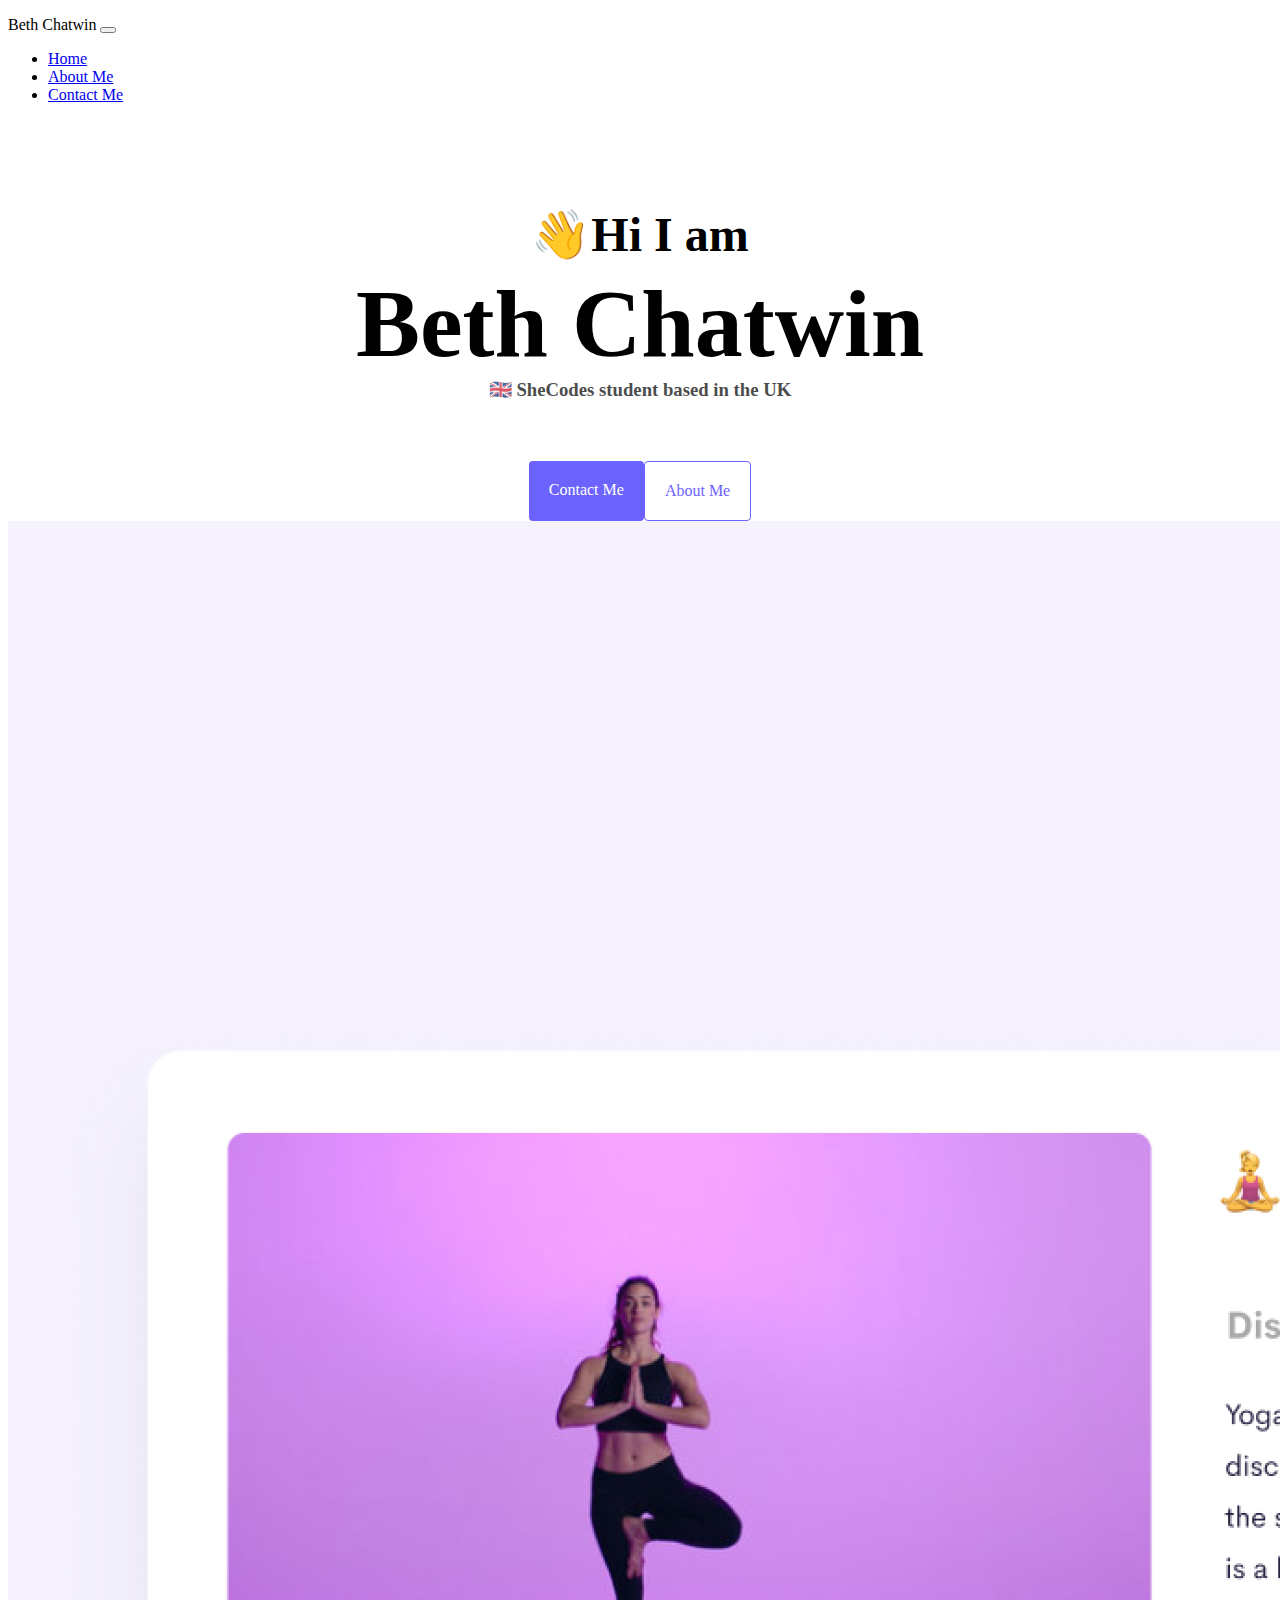
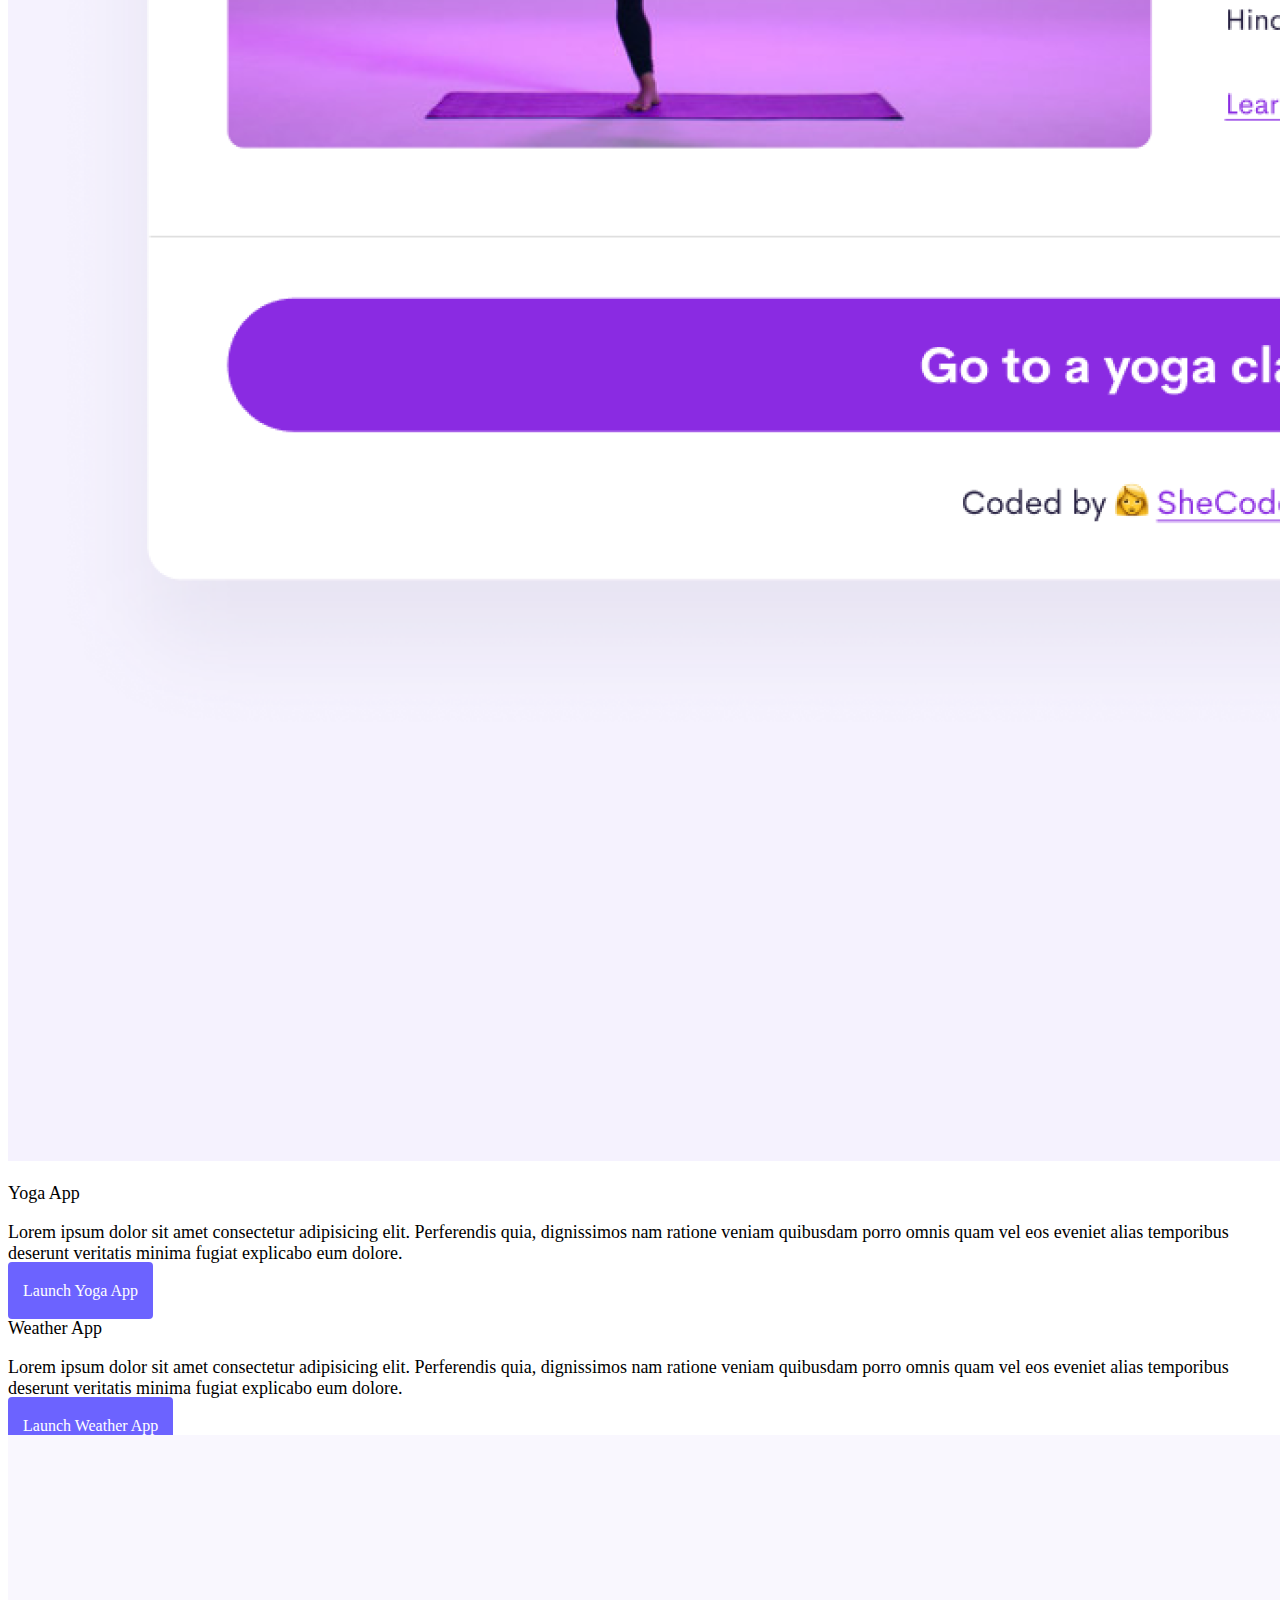
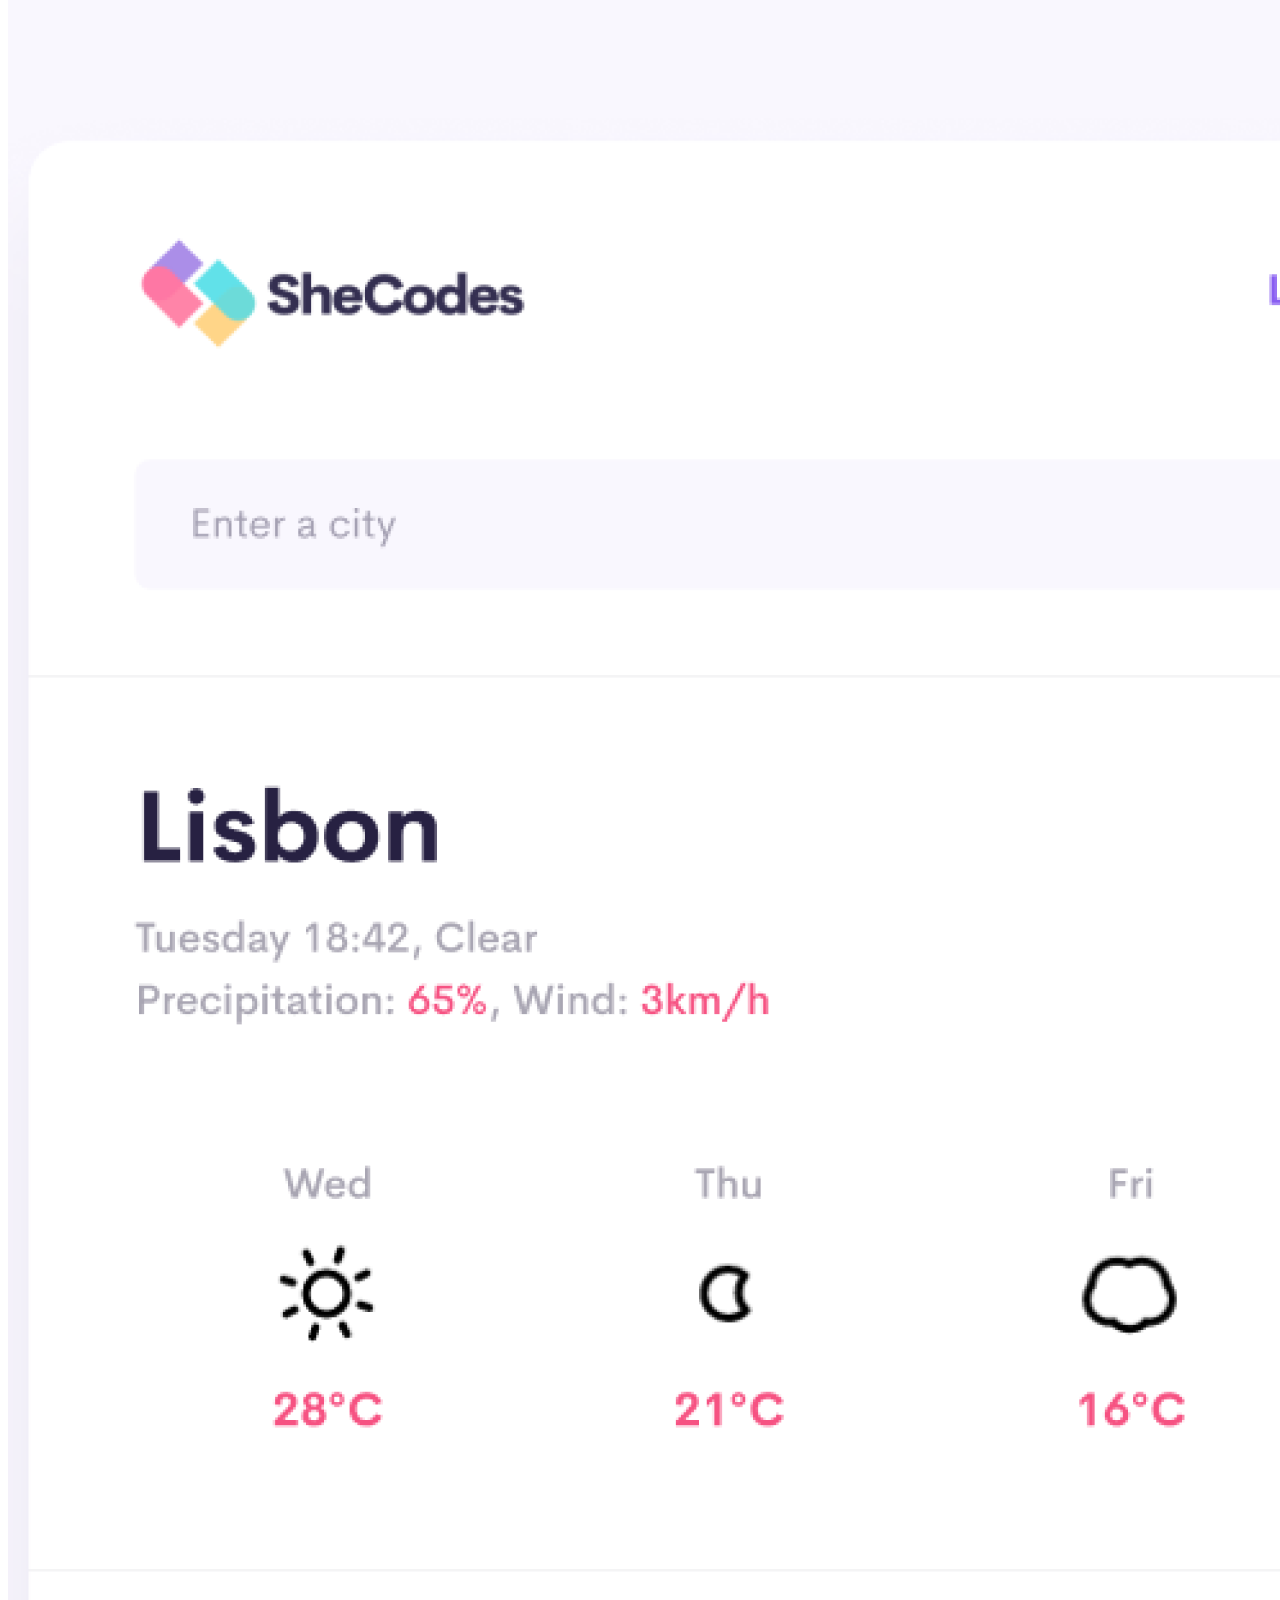
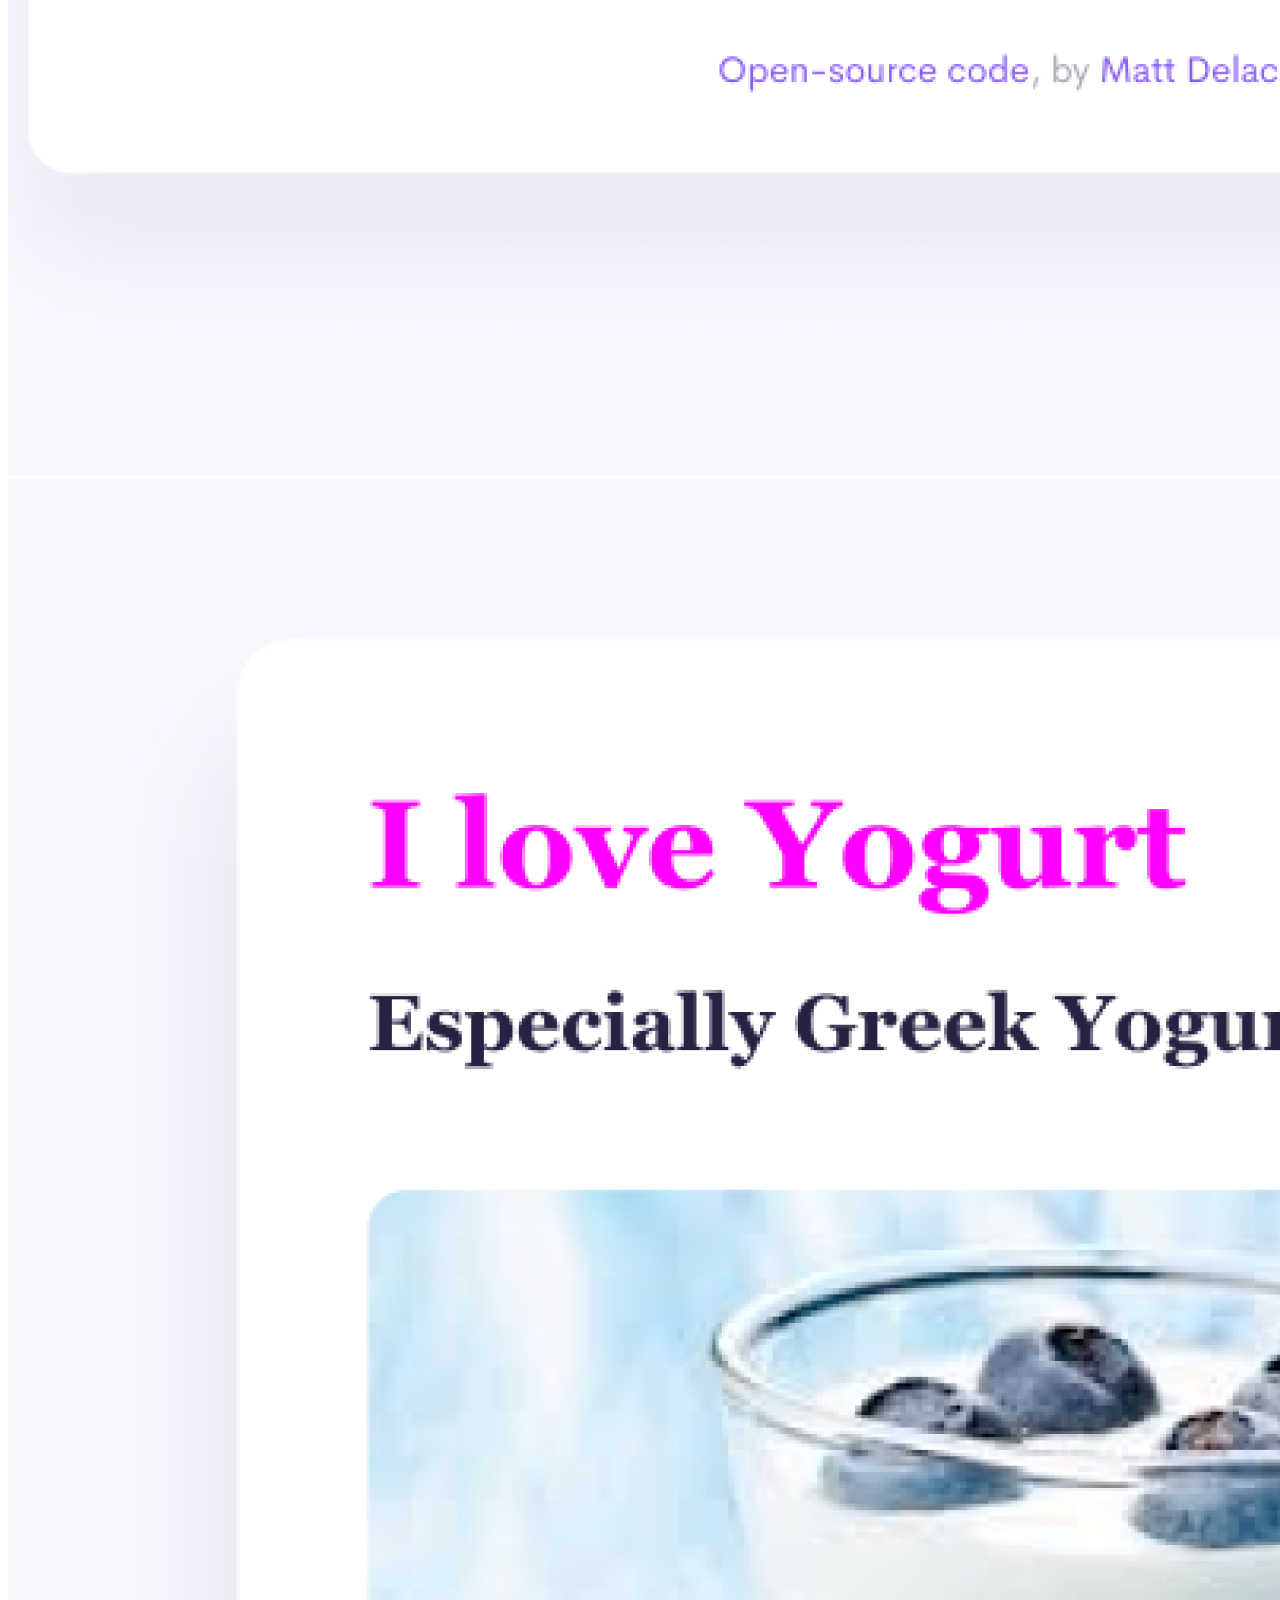
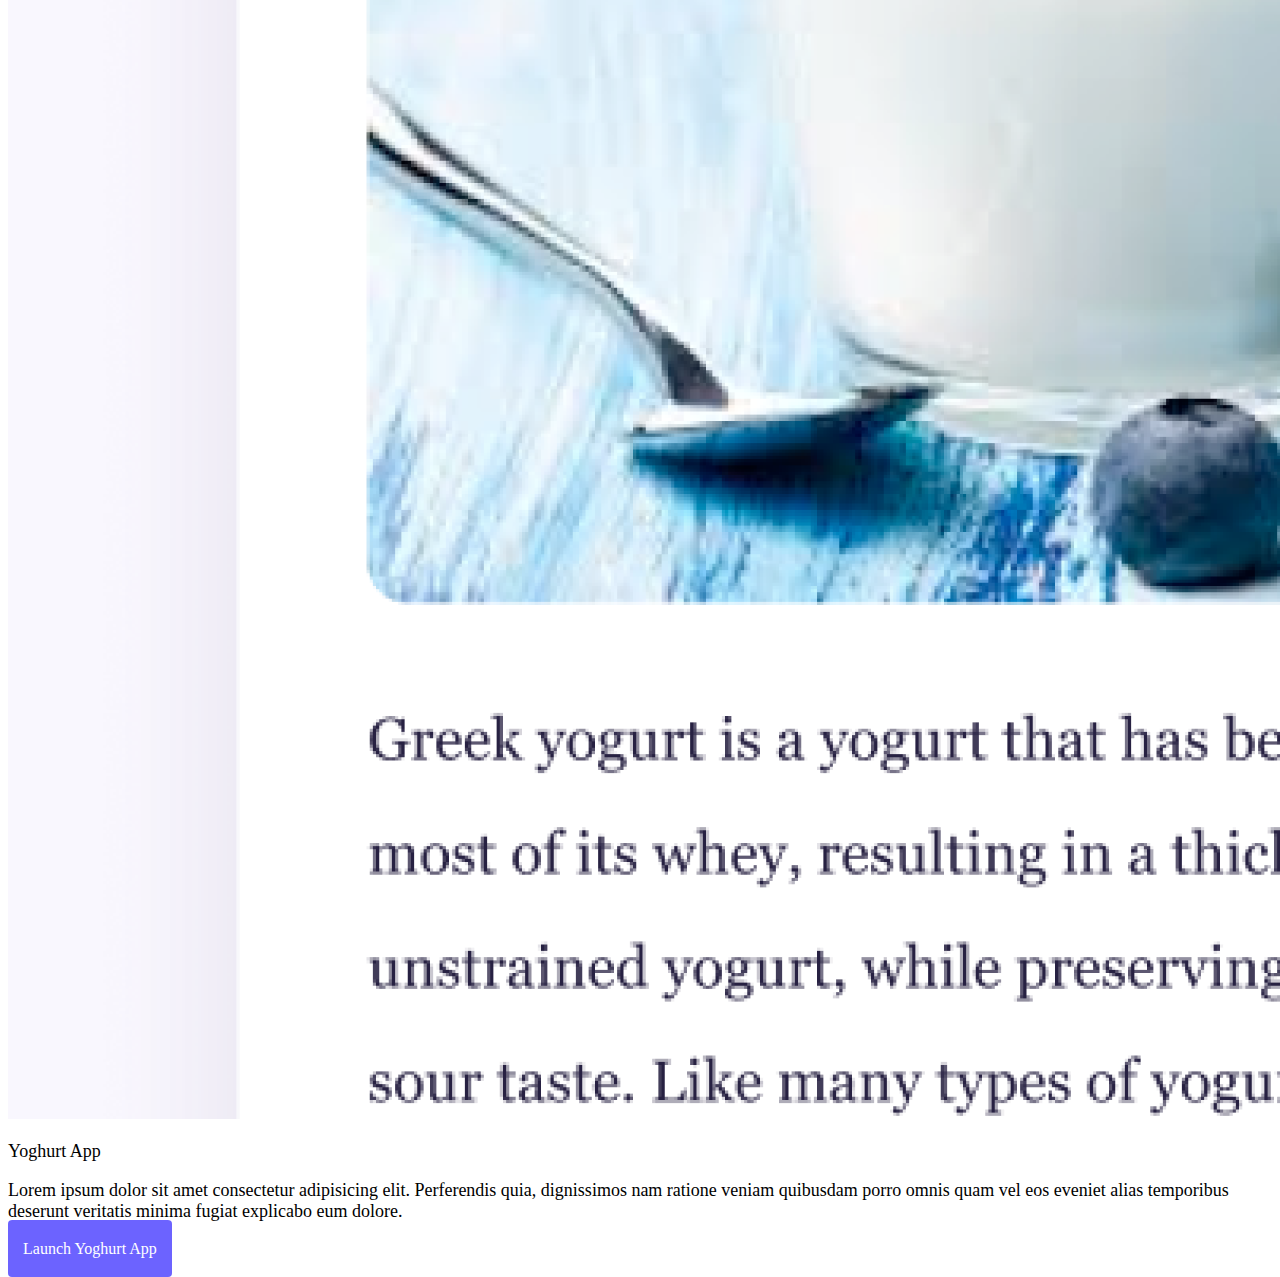
==== .vscode/index.html @ 65073ec4 "imported existing code and images from codesandbox" ====
<!DOCTYPE html>
<html lang="en">
  <head>
    <link href="https://cdn.jsdelivr.net/npm/bootstrap@5.3.0-alpha1/dist/css/bootstrap.min.css" rel="stylesheet" integrity="sha384-GLhlTQ8iRABdZLl6O3oVMWSktQOp6b7In1Zl3/Jr59b6EGGoI1aFkw7cmDA6j6gD" crossorigin="anonymous">
    <script src="https://cdn.jsdelivr.net/npm/bootstrap@5.3.0-alpha1/dist/js/bootstrap.bundle.min.js" integrity="sha384-w76AqPfDkMBDXo30jS1Sgez6pr3x5MlQ1ZAGC+nuZB+EYdgRZgiwxhTBTkF7CXvN" crossorigin="anonymous"></script> 
    <meta charset="UTF-8" />
    <meta name="viewport" content="width=device-width, initial-scale=1.0" />
    <meta http-equiv="X-UA-Compatible" content="ie=edge" />
    <link rel="stylesheet" href="src/style.css" />
    <title>SheCodes</title>
  </head>
  <body>
    
      <nav class="navbar navbar-expand-lg navbar-light bg-light fixed-top">
        <div class="container-fluid">
          <a class="navbar-brand">Beth Chatwin</a>
          <button class="navbar-toggler" type="button" data-bs-toggle="collapse" data-bs-target="#navbarNav" aria-controls="navbarNav" aria-expanded="false" aria-label="Toggle navigation">
            <span class="navbar-toggler-icon"></span>
          </button>
          <div class="collapse navbar-collapse" id="navbarNav">
            <ul class="navbar-nav">
              <li class="nav-item">
                <a class="nav-link active" aria-current="page" href="index.html">Home</a>
              </li>
              <li class="nav-item">
                <a class="nav-link" href="about.html">About Me</a>
              </li>
              <li class="nav-item">
                <a class="nav-link" href="about.html#contact">Contact Me</a>
              </li>
              </li>
            </ul>
          </div>
        </div>
      </nav>
   <br/>
   <br/>
   <br/>
   
    <h1 class="mt-5">
      👋Hi I am
    </h1>
    <h2 class="name">Beth Chatwin</h2>
    <h3 class="mb-5">🇬🇧 SheCodes student based in the UK</h3>
    <div class="nav-buttons mb-5 text-center">
    <a href="about.html#contact" class="contact" id="contact">Contact Me</a>
    <a href="about.html" class="about" id="about">About Me</a>
    </div>

    <div class="container">

      <div class="row d-flex mt-5">
        <div class="col-sm-6 border-radius mb-5"><img src="src/images/yoga.png" class="img-fluid rounded"></div>
        <div class="col-sm-6">
          <p class="fs-1 fw-semibold">Yoga App</p>
          <p>Lorem ipsum dolor sit amet consectetur adipisicing elit. Perferendis quia, dignissimos nam ratione veniam quibusdam porro omnis quam vel eos eveniet alias temporibus deserunt veritatis minima fugiat explicabo eum dolore.
          </p>
          <div class="mb-5 mt-5">
            <a href="#" class="primary-link">Launch Yoga App</a>
        </div>
      </div>

      <div class="row mt-4 d-flex">
        <div class="col-sm-6">
          <p class="fs-1 fw-semibold">Weather App</p>
          <p>Lorem ipsum dolor sit amet consectetur adipisicing elit. Perferendis quia, dignissimos nam ratione veniam quibusdam porro omnis quam vel eos eveniet alias temporibus deserunt veritatis minima fugiat explicabo eum dolore.
          </p>
          <div class="mb-5 mt-5">
            <a href="#" class="primary-link">Launch Weather App</a>
          </div>
        </div>
     
          <div class="col-sm-6 mt-4"><img src="src/images/weather.png" class="img-fluid rounded"></div>
        </div>
      
      <div class="row mt-5 d-flex">
        <div class="col-sm-6 border-radius mb-5"><img src="src/images/yogurt.png" class="img-fluid rounded">
        </div>
        <div class="col-sm-6">
          <p class="fs-1 fw-semibold">Yoghurt App</p>
          <p>Lorem ipsum dolor sit amet consectetur adipisicing elit. Perferendis quia, dignissimos nam ratione veniam quibusdam porro omnis quam vel eos eveniet alias temporibus deserunt veritatis minima fugiat explicabo eum dolore.
          </p>
          <div class="mb-5 mt-5">
            <a href="#" class="primary-link">Launch Yoghurt App</a>
        </div>
      </div>


    </div>
  </body>
</html>
---- .vscode/src/style.css ----
:root {
  --secondary-color: #f5f2fe;
  --primary-color: #6c63ff;
  --border-radius: 4px;
}
h1 {
  text-align: center;
  margin-bottom: 0px;
  font-size: 48px;
}
h1.about-title {
  font-size: 96px;
  margin-top: 0px;
}
h2 {
  text-align: center;
  opacity: 0.7;
  margin-top: 0px;
  font-size: 48px;
}
.about-h2 {
  font-size: 24px;
}

h2.name {
  font-size: 96px;
  margin-top: 5px;
  margin-bottom: 0px;
  opacity: 100%;
}
h3 {
  text-align: center;
  margin-top: 0px;
  margin-bottom: 30px;
  opacity: 0.7;
}
h4 {
  text-align: center;
  font-size: 35px;
  margin-bottom: 0px;
}
a {
  text-align: center;
}
p {
  display: block;
  font-size: 18px;
}
.nav-buttons {
  display: flex;
  margin-top: 40px;
  justify-content: center;
}

.about-me-paras {
  font-size: 18px;
  line-height: 1.5;
  margin: 30px;
}
.column {
  padding: 20px;
  background-color: var(--secondary-color);
  border-radius: var(--border-radius);
  max-width: 100px;
}

.home {
  display: block;
  text-align: center;
  margin-top: 40px;
  color: var(--primary-color);
}
.contact {
  background-color: var(--primary-color);
  border-radius: var(--border-radius);
  padding: 20px;
  margin-top: 20px;
  color: white;
  text-decoration: none;
}
.about {
  border-color: #6c63ff;
  border: 1px solid;
  border-radius: var(--border-radius);
  padding: 20px;
  margin-top: 20px;
  color: #6c63ff;
  text-decoration: none;
}
.email {
  display: flex;
  justify-content: center;
  color: var(--primary-color);
  font-size: 20px;
  text-decoration: none;
  margin-top: 0px;
}
.img {
  margin: 30px auto;
  width: 150px;
}

.primary-link {
  border-radius: 4px;
  padding: 20px 15px;
  text-decoration: none;
  text-transform: capitalize;
  background: var(--primary-color);
  box-shadow: var(--box-shadow);
  color: white;
  margin: 0;
}
.navbar {
  padding-top: 0.5rem;
}
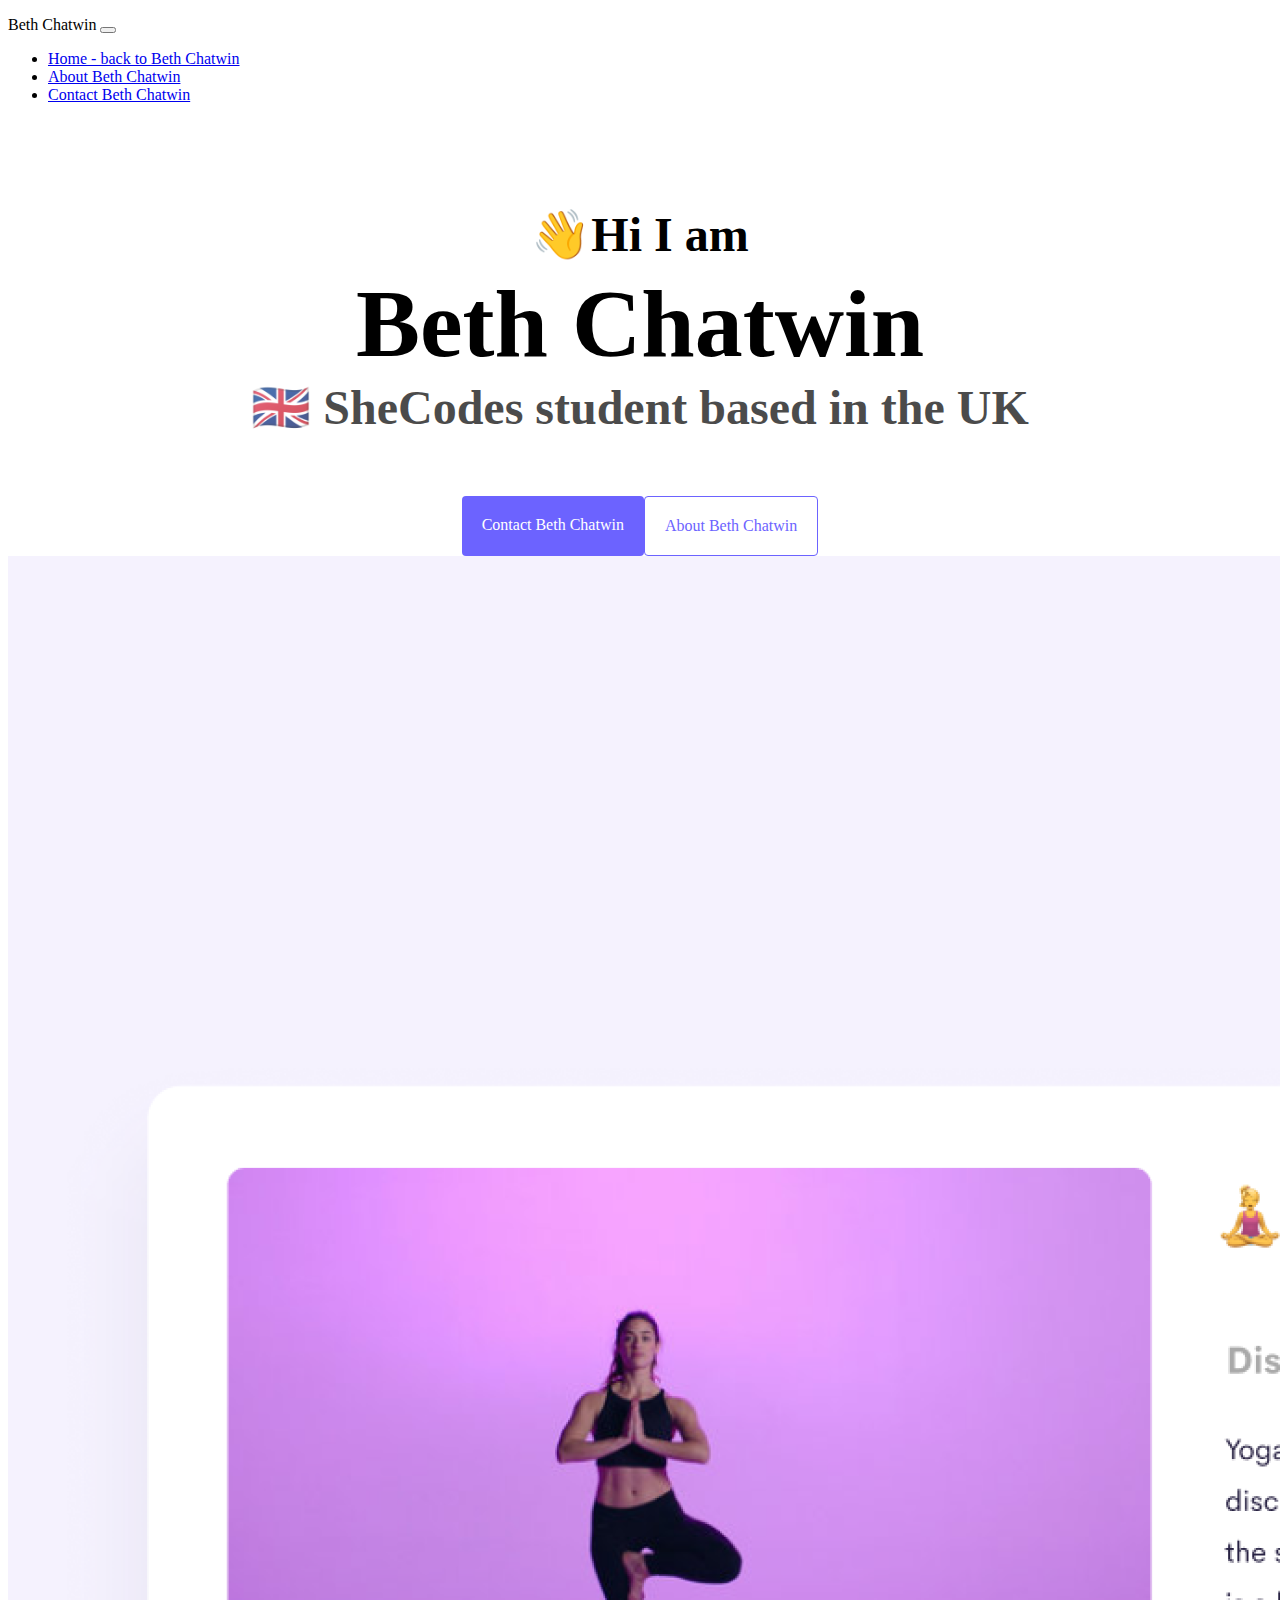
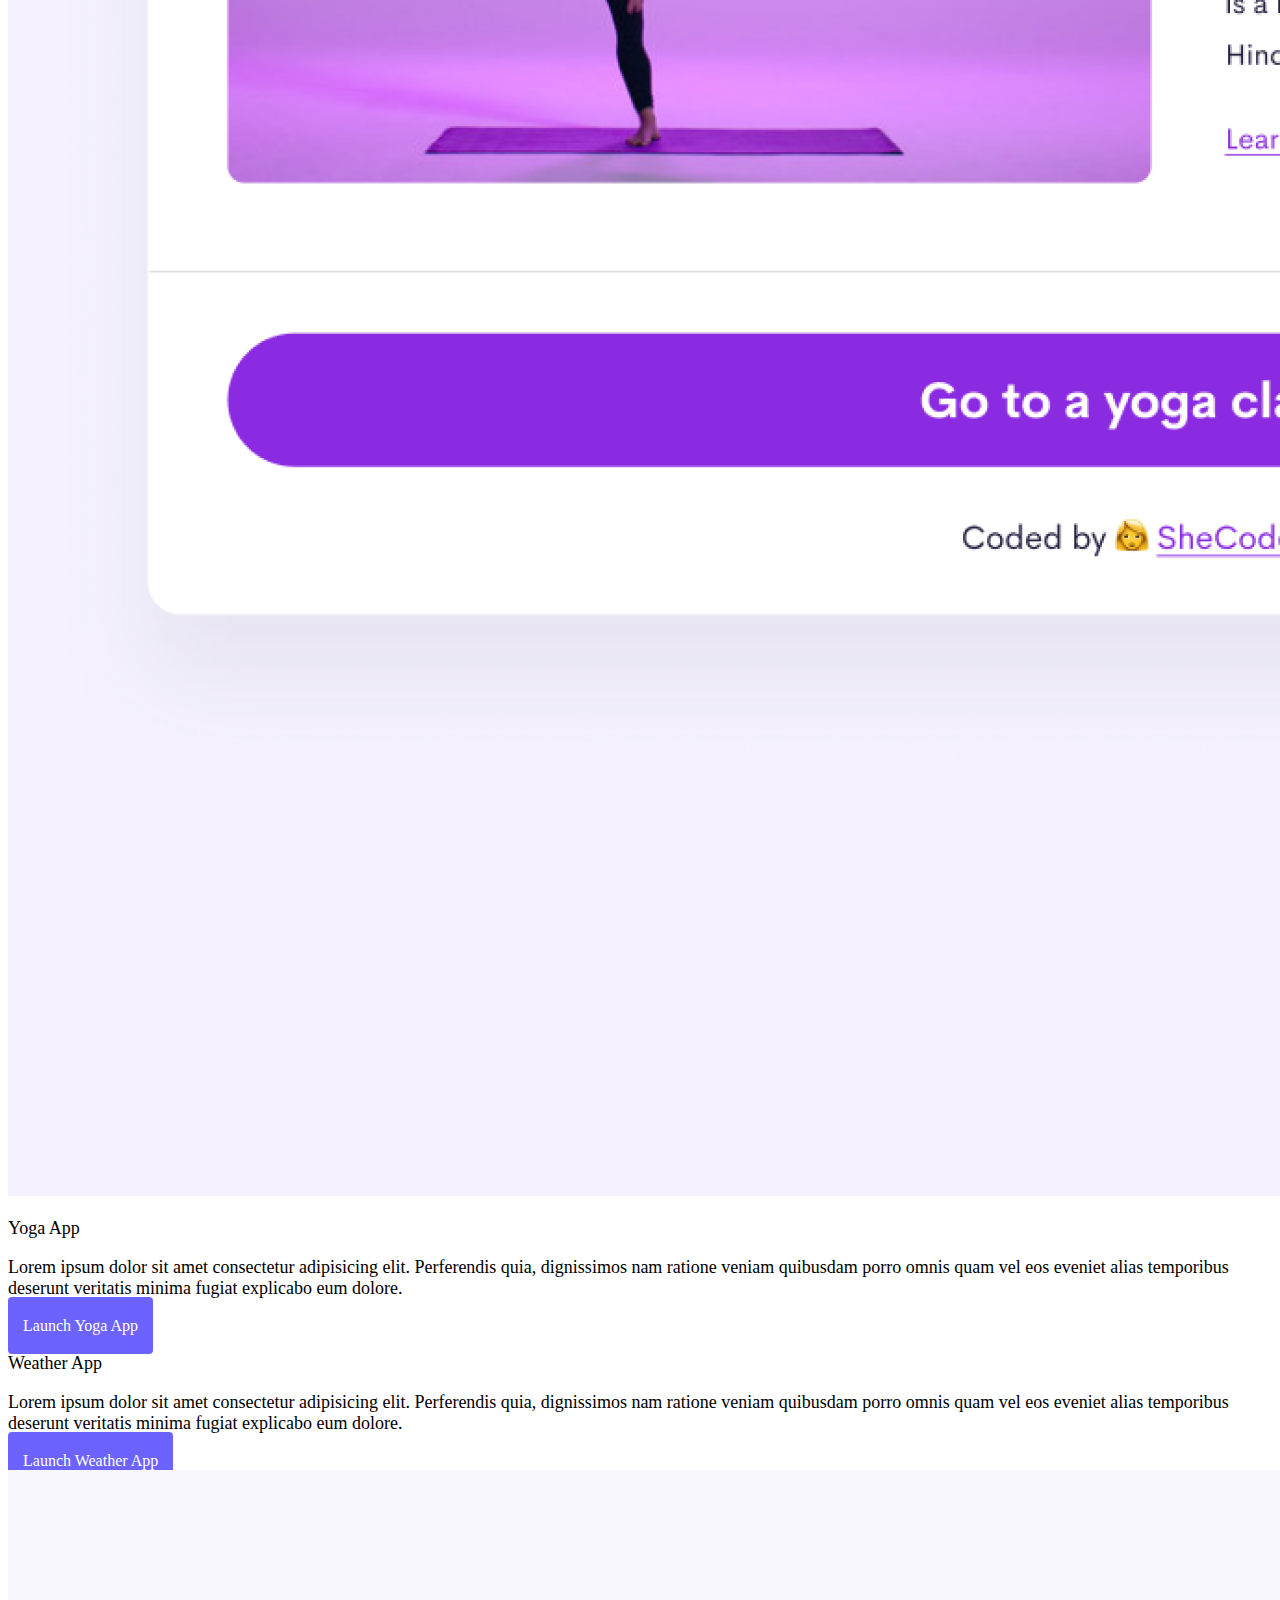
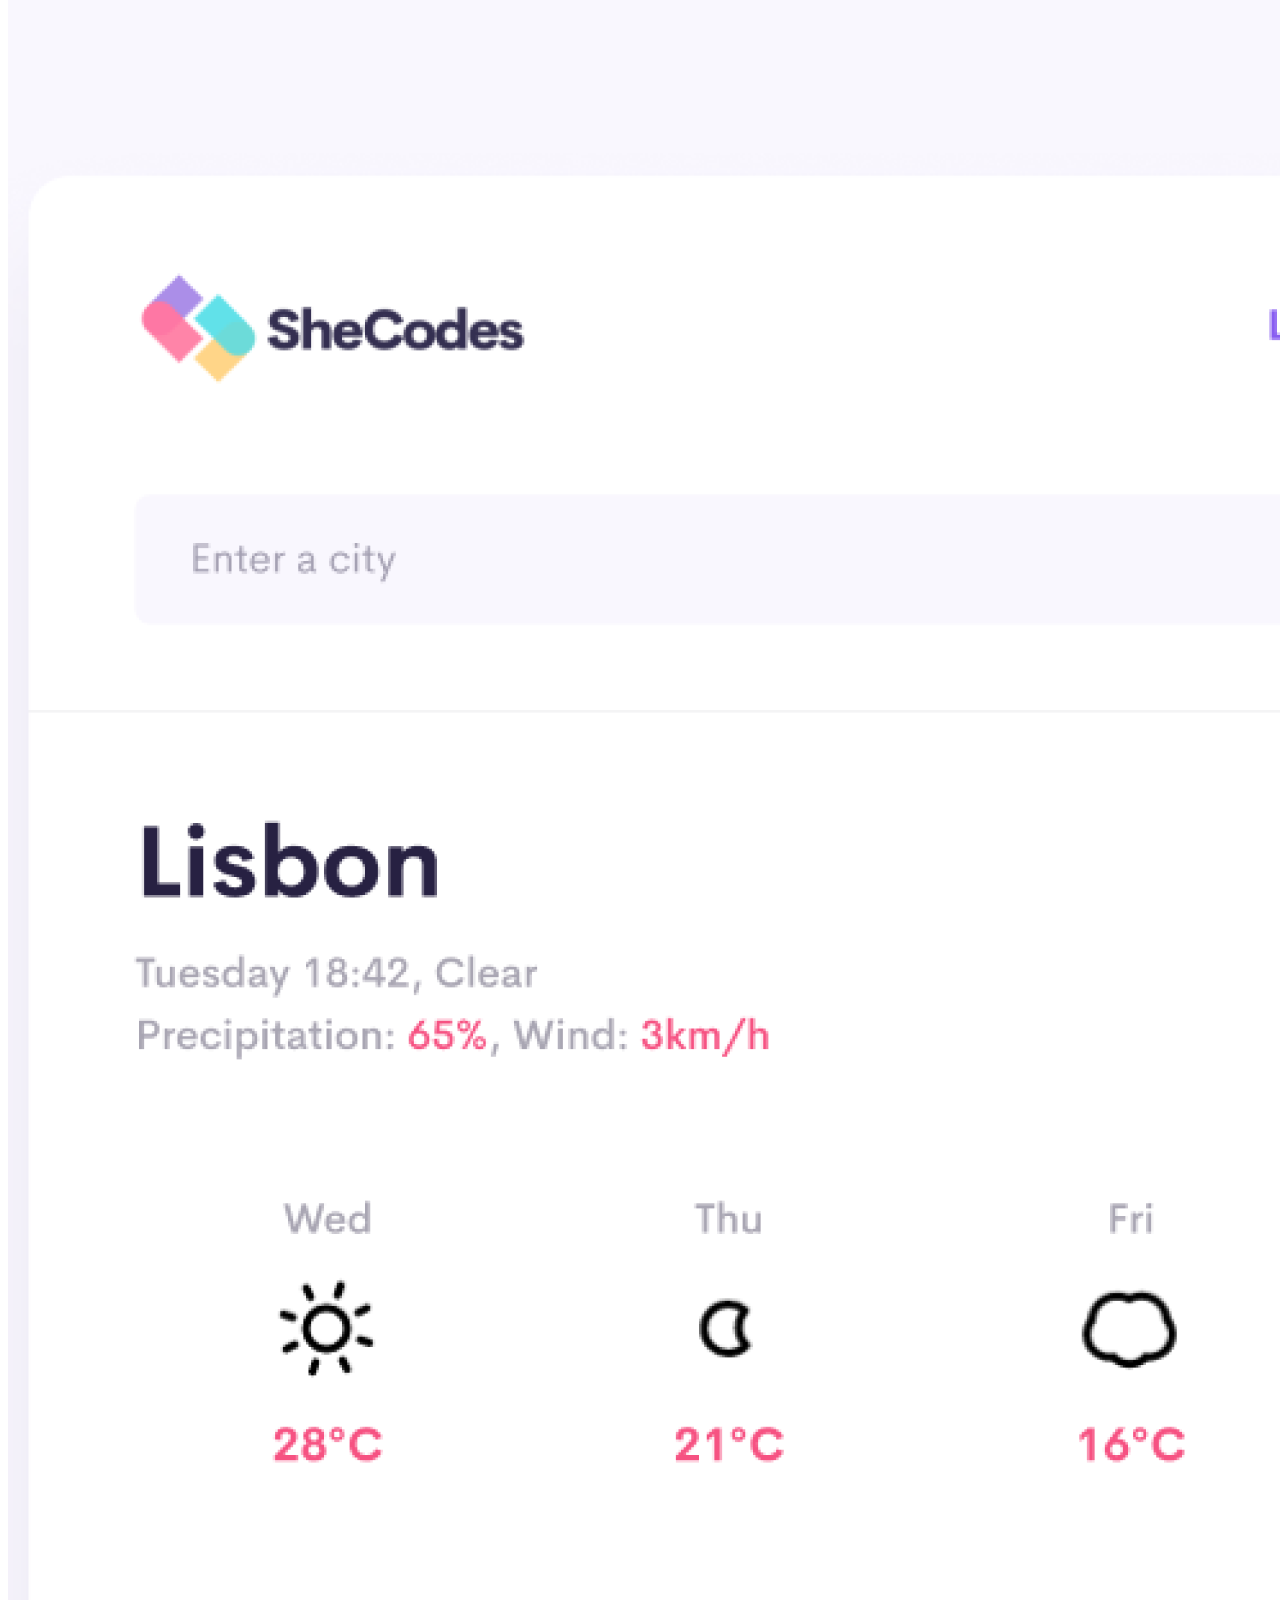
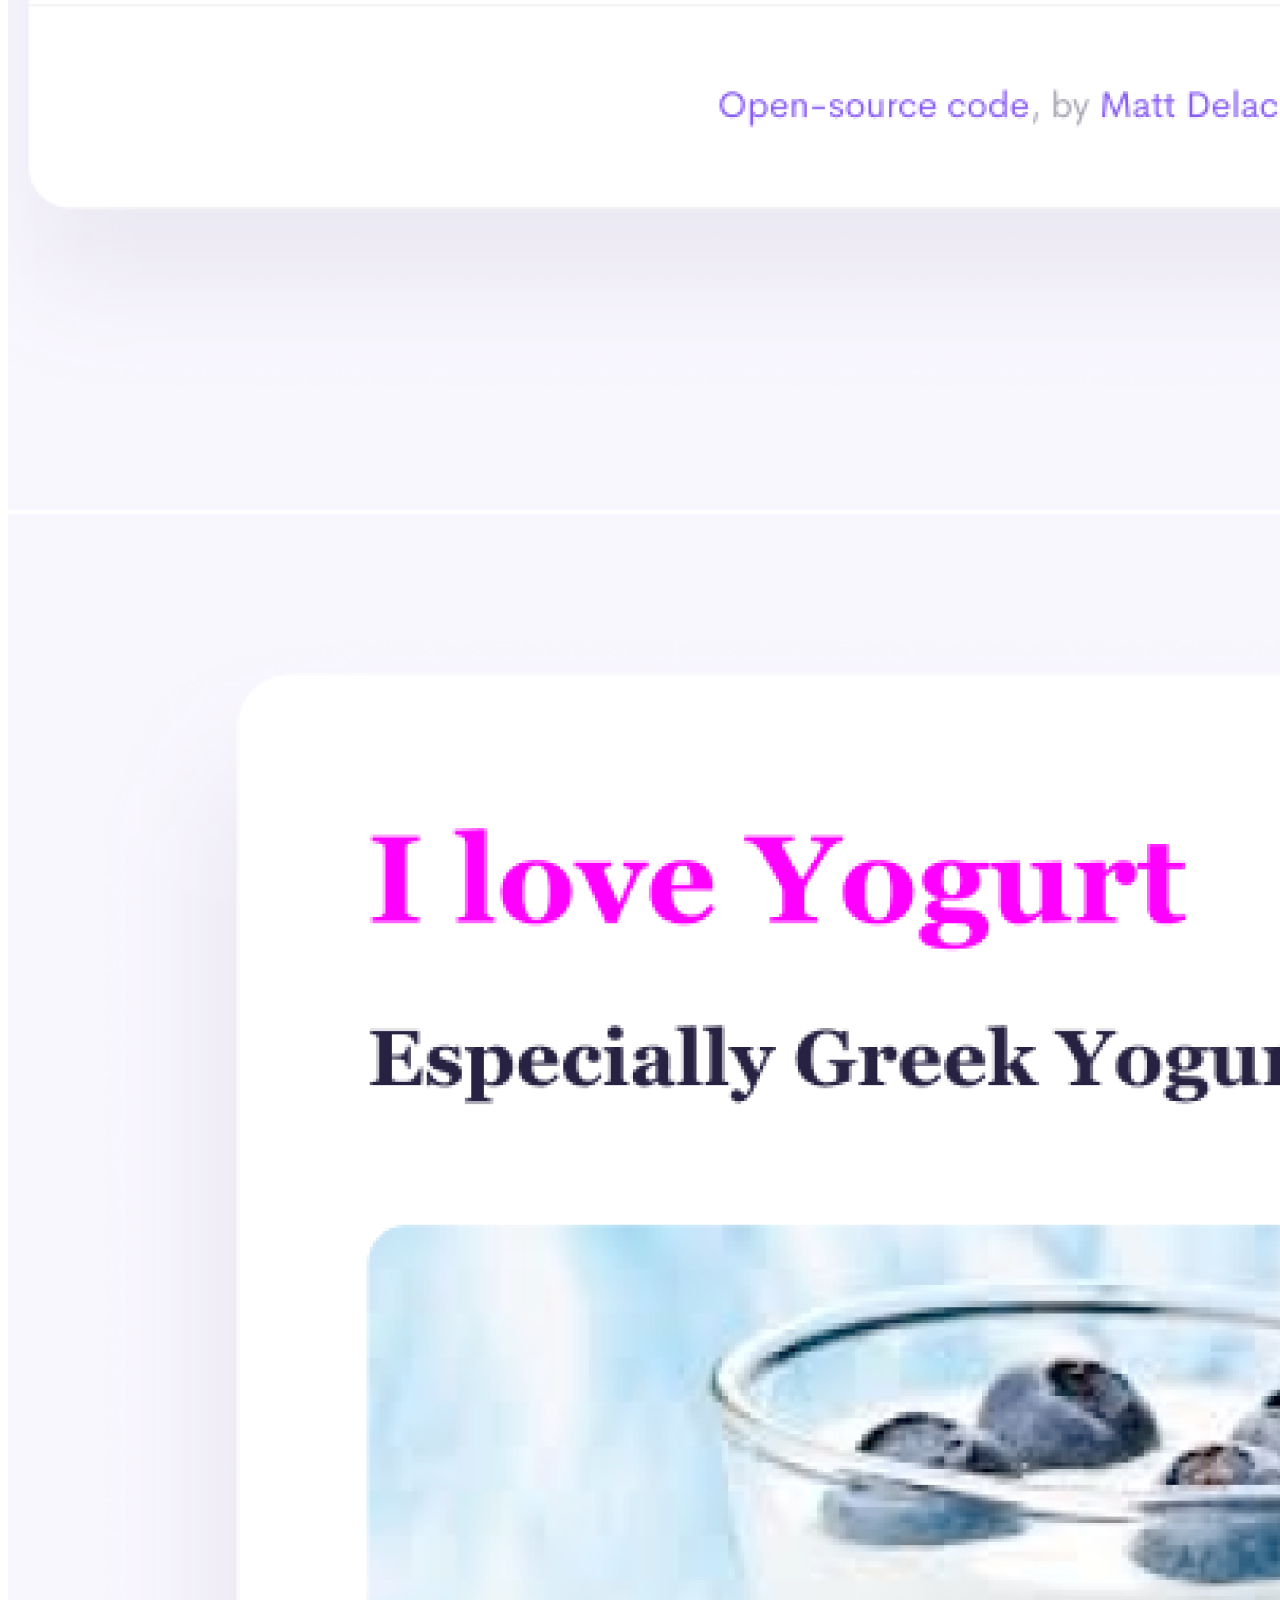
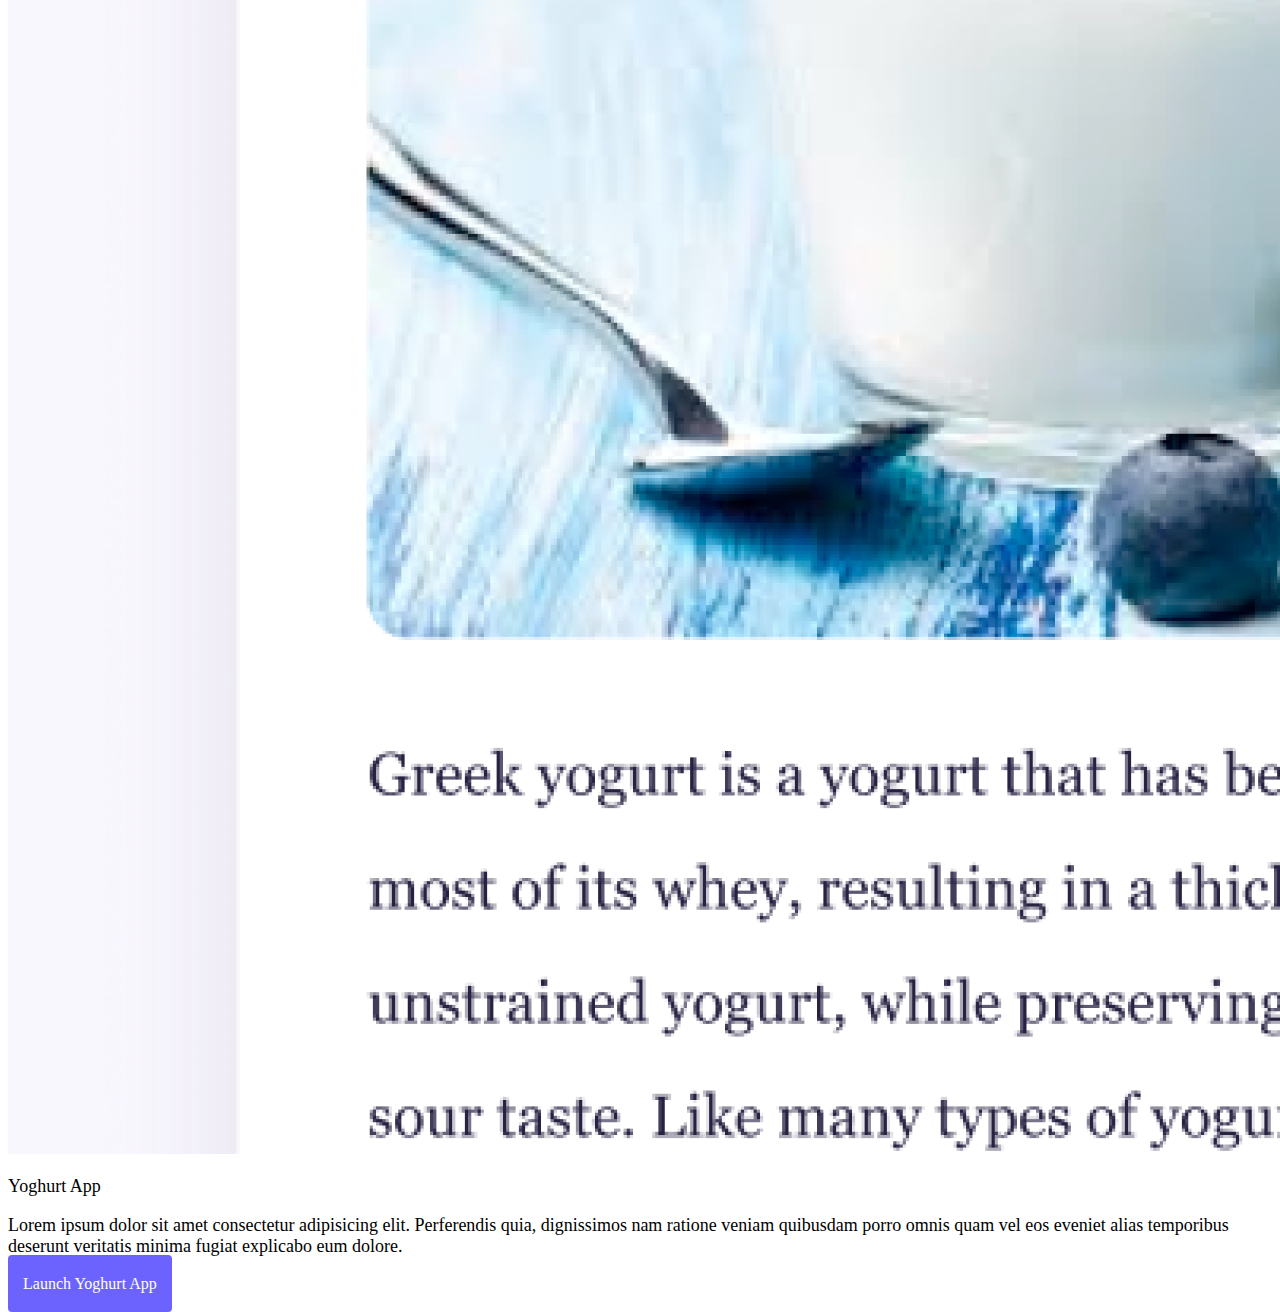
==== commit 9aa8d893: "Added SEO - updated titles, img alt text, link titles etc" ====
--- a/.vscode/index.html
+++ b/.vscode/index.html
@@ -1,13 +1,17 @@
 <!DOCTYPE html>
 <html lang="en">
   <head>
+    <meta
+      name="Beth Chatwin - SheCodes Student - Homepage"
+      content="Homepage with information about Beth Chatwin's Apps"
+    />
     <link href="https://cdn.jsdelivr.net/npm/bootstrap@5.3.0-alpha1/dist/css/bootstrap.min.css" rel="stylesheet" integrity="sha384-GLhlTQ8iRABdZLl6O3oVMWSktQOp6b7In1Zl3/Jr59b6EGGoI1aFkw7cmDA6j6gD" crossorigin="anonymous">
     <script src="https://cdn.jsdelivr.net/npm/bootstrap@5.3.0-alpha1/dist/js/bootstrap.bundle.min.js" integrity="sha384-w76AqPfDkMBDXo30jS1Sgez6pr3x5MlQ1ZAGC+nuZB+EYdgRZgiwxhTBTkF7CXvN" crossorigin="anonymous"></script> 
     <meta charset="UTF-8" />
     <meta name="viewport" content="width=device-width, initial-scale=1.0" />
     <meta http-equiv="X-UA-Compatible" content="ie=edge" />
     <link rel="stylesheet" href="src/style.css" />
-    <title>SheCodes</title>
+    <title>Beth Chatwin - SheCodes Student - Homepage</title>
   </head>
   <body>
     
@@ -20,13 +24,13 @@
           <div class="collapse navbar-collapse" id="navbarNav">
             <ul class="navbar-nav">
               <li class="nav-item">
-                <a class="nav-link active" aria-current="page" href="index.html">Home</a>
+                <a class="nav-link active" aria-current="page" href="index.html" title="Beth Chatwin Homepage ">Home - back to Beth Chatwin</a>
               </li>
               <li class="nav-item">
-                <a class="nav-link" href="about.html">About Me</a>
+                <a class="nav-link" href="about.html" title="Beth Chatwin About Page">About Beth Chatwin</a>
               </li>
               <li class="nav-item">
-                <a class="nav-link" href="about.html#contact">Contact Me</a>
+                <a class="nav-link" href="about.html#contact" title="Beth Chatwin Contact Page">Contact Beth Chatwin</a>
               </li>
               </li>
             </ul>
@@ -38,19 +42,19 @@
    <br/>
    
     <h1 class="mt-5">
-      👋Hi I am
-    </h1>
-    <h2 class="name">Beth Chatwin</h2>
-    <h3 class="mb-5">🇬🇧 SheCodes student based in the UK</h3>
+      <div>👋Hi I am</div>
+    
+    <div class="name text-center">Beth Chatwin</div>
+    <h2 class="mb-5 text-center">🇬🇧 SheCodes student based in the UK</h2>
     <div class="nav-buttons mb-5 text-center">
-    <a href="about.html#contact" class="contact" id="contact">Contact Me</a>
-    <a href="about.html" class="about" id="about">About Me</a>
+    <a href="about.html#contact" class="contact me-1" id="contact" title="Beth Chatwin Contact Page">Contact Beth Chatwin</a>
+    <a href="about.html" class="about ms-1" id="about" title="Beth Chatwin About Page">About Beth Chatwin</a>
     </div>
 
     <div class="container">
 
       <div class="row d-flex mt-5">
-        <div class="col-sm-6 border-radius mb-5"><img src="src/images/yoga.png" class="img-fluid rounded"></div>
+        <div class="col-sm-6 border-radius mb-5"><img src="src/images/yoga.png" alt="Beth's Yoga App" class="img-fluid rounded"></div>
         <div class="col-sm-6">
           <p class="fs-1 fw-semibold">Yoga App</p>
           <p>Lorem ipsum dolor sit amet consectetur adipisicing elit. Perferendis quia, dignissimos nam ratione veniam quibusdam porro omnis quam vel eos eveniet alias temporibus deserunt veritatis minima fugiat explicabo eum dolore.
@@ -70,11 +74,11 @@
           </div>
         </div>
      
-          <div class="col-sm-6 mt-4"><img src="src/images/weather.png" class="img-fluid rounded"></div>
+          <div class="col-sm-6 mt-4"><img src="src/images/weather.png" alt="Beths Weather App" class="img-fluid rounded"></div>
         </div>
       
       <div class="row mt-5 d-flex">
-        <div class="col-sm-6 border-radius mb-5"><img src="src/images/yogurt.png" class="img-fluid rounded">
+        <div class="col-sm-6 border-radius mb-5"><img src="src/images/yogurt.png" alt="Beth's Yoghurt App" class="img-fluid rounded">
         </div>
         <div class="col-sm-6">
           <p class="fs-1 fw-semibold">Yoghurt App</p>
--- a/.vscode/src/style.css
+++ b/.vscode/src/style.css
@@ -22,13 +22,13 @@
   font-size: 24px;
 }
 
-h2.name {
+.name {
   font-size: 96px;
   margin-top: 5px;
   margin-bottom: 0px;
   opacity: 100%;
 }
-h3 {
+h2 {
   text-align: center;
   margin-top: 0px;
   margin-bottom: 30px;
